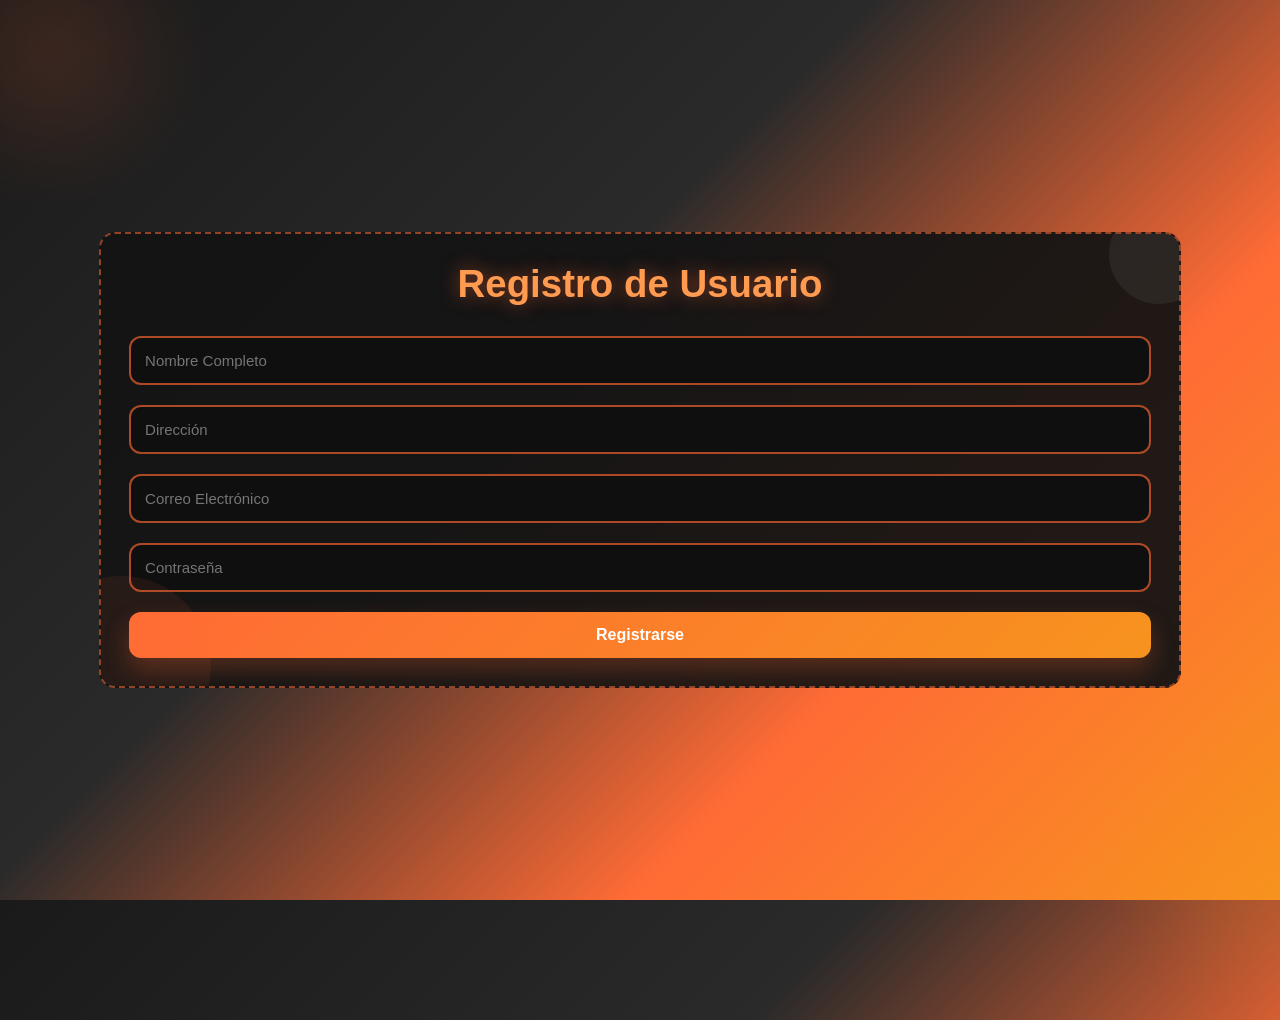
==== C1/Registro.html @ 501b0c44 "Cambios" ====
<!DOCTYPE html>
<html lang="es">
<head>
    <link type="image/x-icon" rel="shortcut icon" href="Imagenes/Gymrat.ico" />
    <meta charset="UTF-8">
    <meta name="viewport" content="width=device-width, initial-scale=1.0">
    <meta http-equiv="Content-Security-Policy"
          content="default-src 'self'; script-src 'self'; style-src 'self' 'unsafe-inline'; img-src 'self' https: data:;">
    <title>Registro de Usuario</title>
    <link rel="stylesheet" href="css/estiloRegistro.css">
</head>
<body>
    <form id="registroForm" autocomplete="off">
        <h3>Registro de Usuario</h3>
        <input type="text" id="nombre" name="nombre" placeholder="Nombre Completo"
               required maxlength="50" pattern="[A-Za-zÀ-ÿ\s'-]+">
        <input type="text" id="direccion" name="direccion" placeholder="Dirección"
               required maxlength="100" pattern="[A-Za-z0-9À-ÿ\s.,#-]+">
        <input type="email" id="email" name="email" placeholder="Correo Electrónico"
               required maxlength="254" autocomplete="email">
        <input type="password" id="password" name="password" placeholder="Contraseña"
               required minlength="8" maxlength="128" autocomplete="new-password">
        <button type="submit">Registrarse</button>
        <p id="mensaje" aria-live="polite"></p>
    </form>
    <script src="Js/app.js"></script>
</body>
</html>
---- C1/css/estiloRegistro.css ----
/* Reset: eliminar márgenes/paddings por defecto y usar box-sizing para
   que el padding/border no cambien el tamaño total de los elementos. */
* {
    margin: 0;
    padding: 0;
    box-sizing: border-box;
}

/* Body: fondo animado con degradado y formas en movimiento. */
body {
    font-family: 'Segoe UI', Tahoma, Geneva, Verdana, sans-serif;
    background: linear-gradient(135deg, #1a1a1a 0%, #2a2a2a 40%, #ff6b35 70%, #f7931e 100%);
    color: #fff;
    min-height: 100vh;
    display: flex;
    justify-content: center;
    align-items: center;
    padding: 20px;
    overflow: hidden;
    position: relative;
    animation: bgColorShift 12s ease-in-out infinite;
}

body::before,
body::after {
    content: "";
    position: absolute;
    width: 300px;
    height: 300px;
    border-radius: 50%;
    opacity: 0.18;
    filter: blur(30px);
    z-index: 0;
}

body::before {
    background: radial-gradient(circle, rgba(255,107,53,0.9) 0%, rgba(255,107,53,0) 70%);
    top: -100px;
    left: -100px;
    animation: float-left 12s ease-in-out infinite;
}

body::after {
    background: radial-gradient(circle, rgba(247,147,30,0.85) 0%, rgba(247,147,30,0) 60%);
    bottom: -120px;
    right: -120px;
    animation: float-right 14s ease-in-out infinite;
}

/* Container: contenedor principal con efecto glass y animación suave. */
.container {
    background: rgba(30, 30, 30, 0.92);
    border: 2px solid rgba(255, 107, 53, 0.7);
    border-radius: 18px;
    box-shadow: 0 25px 50px rgba(0, 0, 0, 0.45);
    padding: 45px;
    max-width: 520px;
    width: 100%;
    position: relative;
    z-index: 1;
    animation: fadeInUp 0.9s ease both;
}

/* Form: caja con borde animado y profundidad. */
form {
    border: 2px dashed rgba(255, 107, 53, 0.55);
    border-radius: 16px;
    padding: 28px;
    background-color: rgba(21, 21, 21, 0.95);
    margin-top: 20px;
    position: relative;
    overflow: hidden;
}

form::before {
    content: "";
    position: absolute;
    width: 100px;
    height: 100px;
    top: -30px;
    right: -30px;
    background: rgba(255, 255, 255, 0.06);
    border-radius: 50%;
    animation: pulse 4s ease-in-out infinite;
}

form::after {
    content: "";
    position: absolute;
    width: 180px;
    height: 180px;
    bottom: -70px;
    left: -70px;
    background: rgba(255, 107, 53, 0.08);
    border-radius: 50%;
    animation: pulse 5s ease-in-out infinite reverse;
}

/* Headings: título del formulario con brillo y sombra. */
h1, h3 {
    color: #ff9a51;
    margin-bottom: 30px;
    text-align: center;
    font-size: 2.4em;
    text-shadow: 0 0 18px rgba(255, 107, 53, 0.5);
}

/* Form Groups: organización de los campos del formulario. */
.form-group {
    margin-bottom: 20px;
}

/* Labels: etiquetas con color naranja y negrita. */
label {
    display: block;
    margin-bottom: 8px;
    color: #ffb077;
    font-weight: bold;
}

/* Inputs and Selects: campos de entrada con fondo oscuro y borde naranja. */
input, textarea, select {
    width: 100%;
    padding: 14px;
    margin-bottom: 20px;
    border: 2px solid rgba(255, 107, 53, 0.65);
    border-radius: 12px;
    background-color: rgba(15, 15, 15, 0.9);
    color: #fff;
    font-size: 15px;
    transition: transform 0.25s ease, border-color 0.25s ease, box-shadow 0.25s ease;
}

input:hover, textarea:hover, select:hover {
    transform: translateY(-1px);
}

/* Focus States: feedback visual para accesibilidad en foco. */
input:focus, textarea:focus, select:focus {
    outline: none;
    background-color: #1d1d1d;
    border-color: #ff6b35;
    box-shadow: 0 0 18px rgba(255, 107, 53, 0.35);
}

/* Textarea: ajustes específicos para el área de texto. */
textarea {
    resize: vertical;
    min-height: 100px;
}

/* Buttons: estilos principales y efecto hover animado. */
button {
    width: 100%;
    padding: 14px;
    background: linear-gradient(135deg, #ff6b35 0%, #f7931e 100%);
    color: #fff;
    border: none;
    border-radius: 12px;
    cursor: pointer;
    font-size: 16px;
    font-weight: bold;
    box-shadow: 0 12px 25px rgba(255, 107, 53, 0.25);
    transition: transform 0.25s ease, box-shadow 0.25s ease, filter 0.25s ease;
}

button:hover {
    background: linear-gradient(135deg, #f7931e 0%, #ff6b35 100%);
    transform: translateY(-3px) scale(1.02);
    box-shadow: 0 18px 28px rgba(255, 107, 53, 0.4);
    filter: brightness(1.05);
}

button:active {
    transform: translateY(0);
}

/* Error Messages: mensajes de error en rojo. */
.error {
    color: #f86a6a;
    font-size: 13px;
    margin-top: -15px;
    margin-bottom: 15px;
}

/* Link Login: enlace para iniciar sesión centrado. */
.link-login {
    text-align: center;
    color: #ccc;
    font-size: 14px;
    margin-top: 20px;
}

.link-login a {
    color: #ffb077;
    text-decoration: none;
    font-weight: 600;
}

.link-login a:hover {
    text-decoration: underline;
}

@keyframes float-left {
    0%, 100% { transform: translate(0, 0); }
    50% { transform: translate(20px, 20px); }
}

@keyframes float-right {
    0%, 100% { transform: translate(0, 0); }
    50% { transform: translate(-25px, -25px); }
}

@keyframes pulse {
    0%, 100% { transform: scale(1); opacity: 0.12; }
    50% { transform: scale(1.15); opacity: 0.2; }
}

@keyframes fadeInUp {
    from { opacity: 0; transform: translateY(20px); }
    to { opacity: 1; transform: translateY(0); }
}

@keyframes bgColorShift {
    0% {
        background: linear-gradient(135deg, #1a1a1a 0%, #2a2a2a 40%, #ff6b35 70%, #f7931e 100%);
    }
    33% {
        background: linear-gradient(135deg, #2a2a2a 0%, #ff6b35 40%, #f7931e 70%, #1a1a1a 100%);
    }
    66% {
        background: linear-gradient(135deg, #ff6b35 0%, #f7931e 40%, #1a1a1a 70%, #2a2a2a 100%);
    }
    100% {
        background: linear-gradient(135deg, #1a1a1a 0%, #2a2a2a 40%, #ff6b35 70%, #f7931e 100%);
    }
}
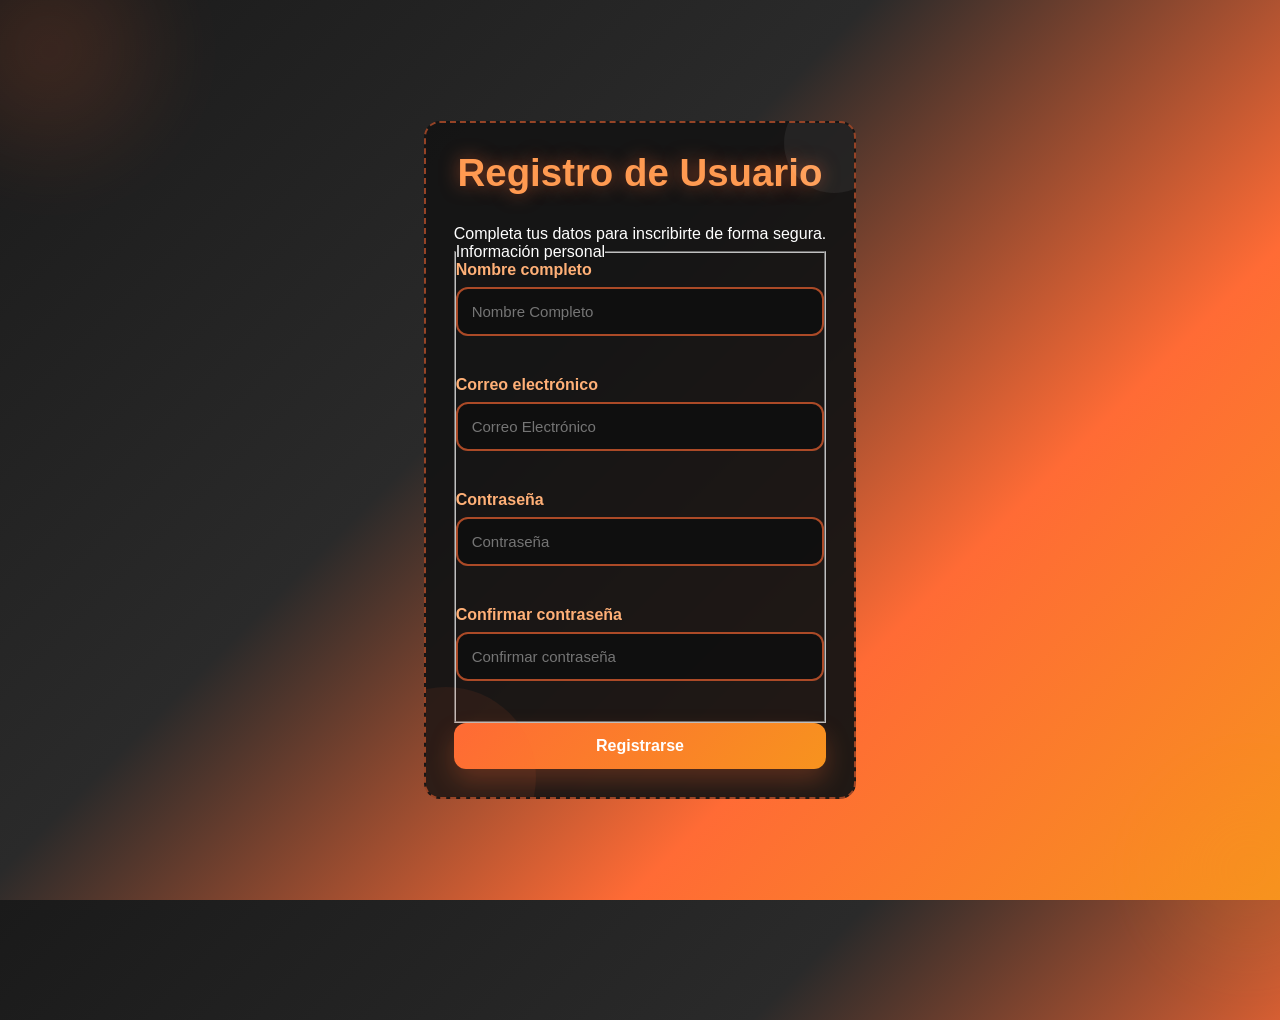
==== commit ec944dbf: "Cambios 30/04" ====
--- a/C1/Registro.html
+++ b/C1/Registro.html
@@ -4,25 +4,46 @@
     <link type="image/x-icon" rel="shortcut icon" href="Imagenes/Gymrat.ico" />
     <meta charset="UTF-8">
     <meta name="viewport" content="width=device-width, initial-scale=1.0">
+    <meta name="description" content="Formulario de registro seguro para nuevos usuarios de Suplementos Gym Pro.">
     <meta http-equiv="Content-Security-Policy"
           content="default-src 'self'; script-src 'self'; style-src 'self' 'unsafe-inline'; img-src 'self' https: data:;">
     <title>Registro de Usuario</title>
     <link rel="stylesheet" href="css/estiloRegistro.css">
 </head>
 <body>
-    <form id="registroForm" autocomplete="off">
-        <h3>Registro de Usuario</h3>
-        <input type="text" id="nombre" name="nombre" placeholder="Nombre Completo"
-               required maxlength="50" pattern="[A-Za-zÀ-ÿ\s'-]+">
-        <input type="text" id="direccion" name="direccion" placeholder="Dirección"
-               required maxlength="100" pattern="[A-Za-z0-9À-ÿ\s.,#-]+">
-        <input type="email" id="email" name="email" placeholder="Correo Electrónico"
-               required maxlength="254" autocomplete="email">
-        <input type="password" id="password" name="password" placeholder="Contraseña"
-               required minlength="8" maxlength="128" autocomplete="new-password">
-        <button type="submit">Registrarse</button>
-        <p id="mensaje" aria-live="polite"></p>
-    </form>
+    <a class="skip-link" href="#registroForm">Saltar al formulario</a>
+    <main>
+        <form id="registroForm" autocomplete="off">
+            <h1>Registro de Usuario</h1>
+            <p class="intro">Completa tus datos para inscribirte de forma segura.</p>
+            <fieldset>
+                <legend>Información personal</legend>
+                <div class="form-group">
+                    <label for="nombre">Nombre completo</label>
+                    <input type="text" id="nombre" name="nombre" placeholder="Nombre Completo"
+                           required maxlength="50" pattern="[A-Za-zÀ-ÿ\s'-]+"
+                           autocomplete="name">
+                </div>
+                <div class="form-group">
+                    <label for="email">Correo electrónico</label>
+                    <input type="email" id="email" name="email" placeholder="Correo Electrónico"
+                           required maxlength="254" autocomplete="email">
+                </div>
+                <div class="form-group">
+                    <label for="password">Contraseña</label>
+                    <input type="password" id="password" name="password" placeholder="Contraseña"
+                           required minlength="8" maxlength="128" autocomplete="new-password">
+                </div>
+               <div class="form-group">
+                    <label for="password">Confirmar contraseña</label>
+                    <input type="password" id="confirmPassword" name="confirmPassword" placeholder="Confirmar contraseña"
+                           required minlength="8" maxlength="128" autocomplete="new-password">
+                </div>
+            </fieldset>
+            <button type="submit">Registrarse</button>
+            <p id="mensaje" class="form-message" role="status" aria-live="polite"></p>
+        </form>
+    </main>
     <script src="Js/app.js"></script>
 </body>
 </html>
--- a/C1/css/estiloRegistro.css
+++ b/C1/css/estiloRegistro.css
@@ -16,9 +16,42 @@
     justify-content: center;
     align-items: center;
     padding: 20px;
-    overflow: hidden;
     position: relative;
     animation: bgColorShift 12s ease-in-out infinite;
+}
+
+:focus-visible {
+    outline: 3px solid #ffd087;
+    outline-offset: 3px;
+}
+
+.skip-link {
+    position: absolute;
+    top: -40px;
+    left: 0;
+    background: #ff6b35;
+    color: #fff;
+    padding: 10px 18px;
+    z-index: 1000;
+    transition: top 0.25s ease;
+}
+
+.skip-link:focus {
+    top: 0;
+}
+
+button:focus-visible {
+    outline: 3px solid #ffd087;
+    outline-offset: 3px;
+}
+
+@media (prefers-reduced-motion: reduce) {
+    *, *::before, *::after {
+        animation-duration: 0.01ms !important;
+        animation-iteration-count: 1 !important;
+        transition-duration: 0.01ms !important;
+        scroll-behavior: auto !important;
+    }
 }
 
 body::before,
